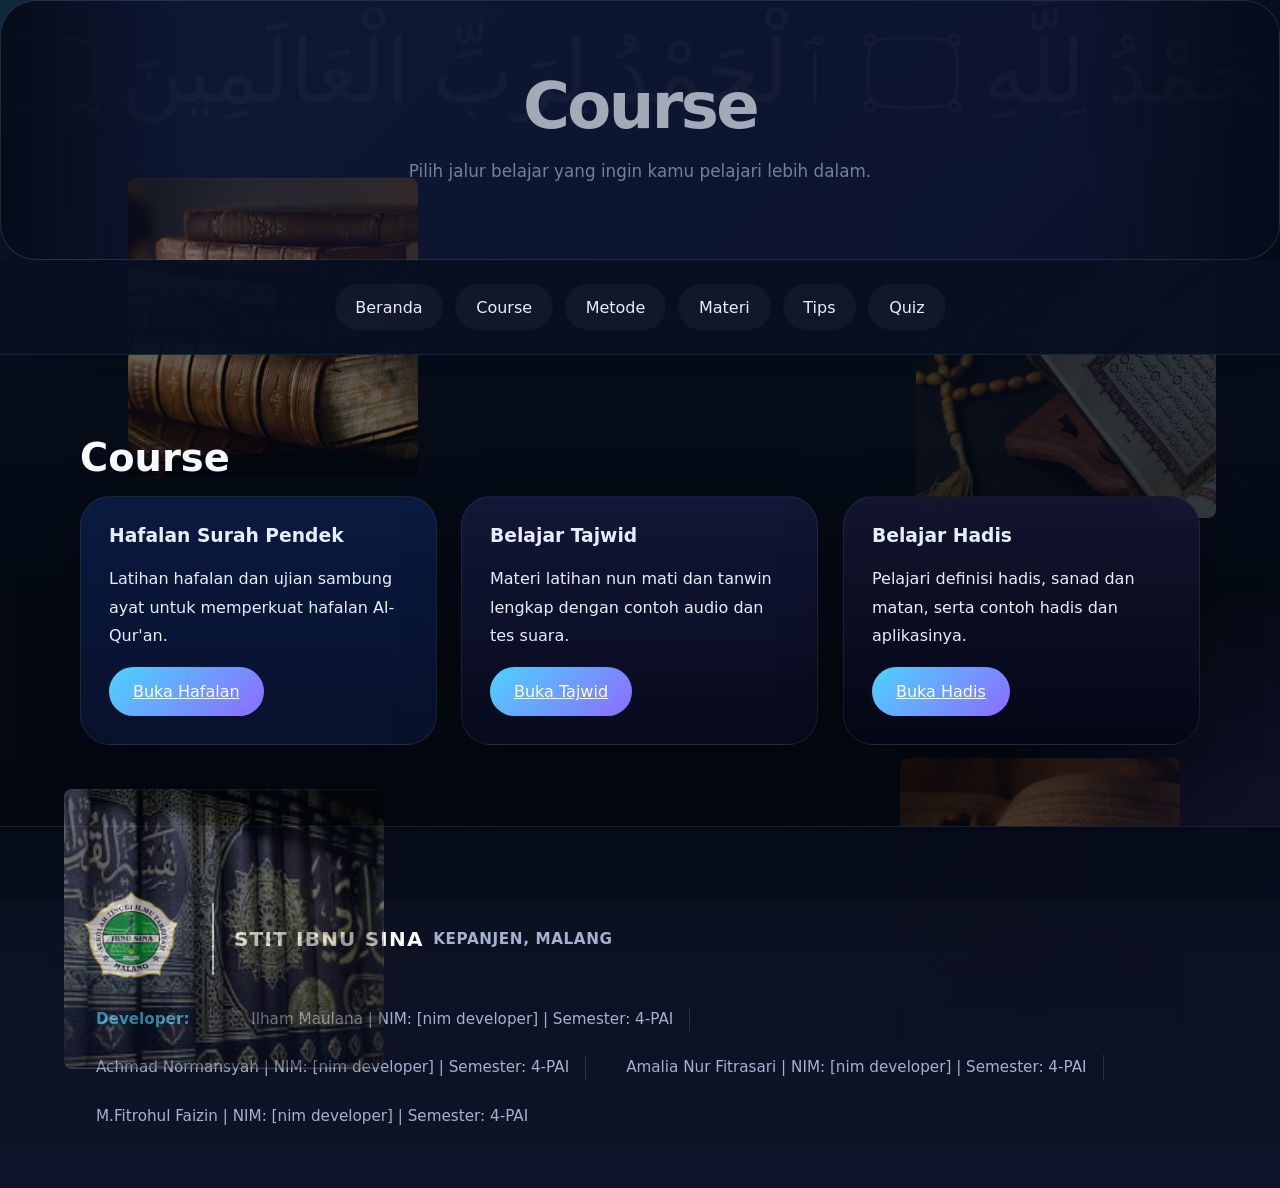
==== course.html @ 5fe1d1f4 "Add files via upload" ====
<!DOCTYPE html>
<html lang="id">
<head>
  <meta charset="UTF-8">
  <meta name="viewport" content="width=device-width, initial-scale=1.0">
  <title>Course</title>
  <link rel="stylesheet" href="styles.css">
</head>
<body>
  <header class="site-header">
    <div class="container">
      <h1>Course</h1>
      <p>Pilih jalur belajar yang ingin kamu pelajari lebih dalam.</p>
    </div>
  </header>

  <nav class="site-nav">
    <div class="container">
      <a href="index.html">Beranda</a>
      <a href="course.html">Course</a>
      <a href="metode.html">Metode</a>
      <a href="materi.html">Materi</a>
      <a href="tips.html">Tips</a>
      <a href="quiz.html">Quiz</a>
    </div>
  </nav>

  <main class="container">
    <section class="content-section">
      <h2>Course</h2>
      <div class="cards">
        <article class="card">
          <h3>Hafalan Surah Pendek</h3>
          <p>Latihan hafalan dan ujian sambung ayat untuk memperkuat hafalan Al-Qur'an.</p>
          <a class="primary-button" href="hafalan.html">Buka Hafalan</a>
        </article>
        <article class="card">
          <h3>Belajar Tajwid</h3>
          <p>Materi latihan nun mati dan tanwin lengkap dengan contoh audio dan tes suara.</p>
          <a class="primary-button" href="tajwid.html">Buka Tajwid</a>
        </article>
        <article class="card">
          <h3>Belajar Hadis</h3>
          <p>Pelajari definisi hadis, sanad dan matan, serta contoh hadis dan aplikasinya.</p>
          <a class="primary-button" href="hadist.html">Buka Hadis</a>
        </article>
      </div>
    </section>
  </main>

  <footer class="site-footer">
    <div class="container">
      <div class="footer-left">
        <div class="footer-logo">
          <img src="ibnusina (1).png" alt="Logo Ibnu Sina">
        </div>
        <div class="footer-divider" aria-hidden="true"></div>
        <div class="footer-branding" aria-hidden="false">
          <span class="brand-name">STIT IBNU SINA</span>
          <span class="brand-sub">KEPANJEN, MALANG</span>
        </div>
      </div>
      <div class="footer-credits">
        <p><span class="dev-label">Developer:</span></p>
        <p>Ilham Maulana | NIM: [nim developer] | Semester: 4-PAI</p>
        <p>Achmad Normansyah | NIM: [nim developer] | Semester: 4-PAI</p>
        <p>Amalia Nur Fitrasari | NIM: [nim developer] | Semester: 4-PAI</p>
        <p>M.Fitrohul Faizin | NIM: [nim developer] | Semester: 4-PAI</p>
      </div>
    </div>
  </footer>
  <script src="script.js"></script>
</body>
</html>
---- styles.css ----
:root {
  --bg: #060b18;
  --surface: rgba(12, 22, 48, 0.88);
  --surface-soft: rgba(20, 33, 73, 0.85);
  --surface-light: rgba(255, 255, 255, 0.07);
  --text: #e7eefb;
  --text-muted: #a3b3cf;
  --accent: #4dd3ff;
  --accent-strong: #8c6bff;
  --accent-soft: rgba(77, 211, 255, 0.12);
  --border: rgba(255, 255, 255, 0.12);
  --shadow: 0 30px 80px rgba(0, 0, 0, 0.35);
}

* {
  box-sizing: border-box;
}

html {
  scroll-behavior: smooth;
}

body {
  margin: 0;
  min-height: 100%;
  font-family: Inter, ui-sans-serif, system-ui, -apple-system, BlinkMacSystemFont, "Segoe UI", sans-serif;
  color: var(--text);
  background-image: 
    radial-gradient(circle at top left, rgba(77, 211, 255, 0.14), transparent 25%),
    radial-gradient(circle at bottom right, rgba(140, 107, 255, 0.12), transparent 20%),
    linear-gradient(180deg, #07101f 0%, #03070f 100%);
  background-attachment: fixed, fixed, fixed;
  background-position: 0 0, 0 0, 0 0;
  background-repeat: no-repeat, no-repeat, no-repeat;
  background-size: 100%, 100%, 100%;
  opacity: 0;
  transform: translateY(12px);
  transition: opacity 0.45s ease, transform 0.45s ease;
  animation: bodyFadeIn 0.8s ease forwards 0.2s;
}

@keyframes bodyFadeIn {
  from {
    opacity: 0;
    transform: translateY(12px);
  }
  to {
    opacity: 1;
    transform: translateY(0);
  }
}

/* Background image animations */
@keyframes floatSlow {
  0%, 100% {
    transform: translateY(0px);
  }
  50% {
    transform: translateY(-20px);
  }
}

@keyframes floatMedium {
  0%, 100% {
    transform: translateY(0px);
  }
  50% {
    transform: translateY(-15px);
  }
}

@keyframes fadeInOut {
  0%, 100% {
    opacity: 0.3;
  }
  50% {
    opacity: 0.5;
  }
}

@keyframes slideInLeft {
  0% {
    opacity: 0;
    transform: translateX(-50px);
  }
  100% {
    opacity: 0.4;
    transform: translateX(0);
  }
}

@keyframes slideInRight {
  0% {
    opacity: 0;
    transform: translateX(50px);
  }
  100% {
    opacity: 0.4;
    transform: translateX(0);
  }
}

body.page-loaded {
  opacity: 1;
  transform: translateY(0);
}

body.page-loaded::before {
  content: '';
  position: fixed;
  bottom: 80px;
  right: 100px;
  width: 280px;
  height: 350px;
  background-image: url('images/quran-candle.jpg');
  background-size: cover;
  background-position: center;
  opacity: 0.25;
  z-index: -1;
  border-radius: 8px;
  animation: floatSlow 6s ease-in-out infinite;
  pointer-events: none;
}

body.page-loaded::after {
  content: '';
  position: fixed;
  top: 20%;
  right: 5%;
  width: 300px;
  height: 280px;
  background-image: url('images/tasbih-quran.jpg');
  background-size: cover;
  background-position: center;
  opacity: 0.2;
  z-index: -1;
  border-radius: 8px;
  animation: floatMedium 8s ease-in-out infinite;
  pointer-events: none;
}

body.page-exiting {
  opacity: 0;
  transform: translateY(-10px);
}

.reveal-element {
  opacity: 0;
  transform: translateY(24px);
  transition: opacity 0.65s ease, transform 0.65s ease;
  will-change: opacity, transform;
}

.reveal-visible {
  opacity: 1;
  transform: translateY(0);
}

.container {
  width: min(1120px, calc(100% - 2rem));
  margin: 0 auto;
  padding: 1.5rem 0;
}

main {
  position: relative;
  z-index: 1;
}

main::before {
  content: '';
  position: fixed;
  bottom: 10%;
  left: 5%;
  width: 320px;
  height: 280px;
  background-image: url('images/old-books.jpg');
  background-size: cover;
  background-position: center;
  opacity: 0.22;
  z-index: -1;
  border-radius: 8px;
  animation: slideInLeft 1.5s ease forwards, floatSlow 7s ease-in-out infinite 1.5s;
  pointer-events: none;
}

main::after {
  content: '';
  position: fixed;
  top: 15%;
  left: 10%;
  width: 290px;
  height: 300px;
  background-image: url('images/quran-tasbih.jpg');
  background-size: cover;
  background-position: center;
  opacity: 0.2;
  z-index: -1;
  border-radius: 8px;
  animation: slideInRight 1.8s ease forwards, floatMedium 9s ease-in-out infinite 1.8s;
  pointer-events: none;
}

.site-header {
  position: relative;
  overflow: hidden;
  background: linear-gradient(135deg, rgba(18, 31, 68, 0.96), rgba(14, 23, 53, 0.98));
  border: 1px solid rgba(255, 255, 255, 0.08);
  border-radius: 36px;
  padding: 3rem 1.5rem;
  text-align: center;
  box-shadow: var(--shadow);
  backdrop-filter: blur(18px);
  transition: transform 0.25s ease, box-shadow 0.25s ease, background 0.25s ease, border-color 0.25s ease;
}

/* Subtle Arabic text silhouette scrolling across the header for aesthetic */
.site-header::before {
  content: '';
  position: absolute;
  left: 0;
  top: 50%;
  width: 220%;
  height: 120%;
  transform: translateY(-50%) translateX(0);
  background-image: url("data:image/svg+xml;utf8,<svg xmlns='http://www.w3.org/2000/svg' viewBox='0 0 1200 120' preserveAspectRatio='xMidYMid slice'><text x='0' y='82' font-size='56' font-family='serif' fill='rgba(255,255,255,0.7)'>ٱلْحَمْدُ لِلَّهِ ۝ سُبْحَانَ اللَّهِ ۝ ٱلْحَمْدُ لِلَّهِ ۝ ٱلْحَمْدُ لِرَبِّ الْعَالَمِينَ ۝</text></svg>");
  background-repeat: repeat-x;
  background-size: auto 60%;
  opacity: 0.06;
  pointer-events: none;
  z-index: 0;
  filter: blur(0.5px) saturate(0.9);
  animation: scrollArabic 36s linear infinite;
}

.site-header::after {
  /* soft gradient masks to fade edges of the moving text */
  content: '';
  position: absolute;
  left: 0;
  top: 0;
  width: 100%;
  height: 100%;
  pointer-events: none;
  z-index: 1;
  background: linear-gradient(90deg, rgba(6,11,24,0.95) 0%, rgba(6,11,24,0.3) 15%, rgba(6,11,24,0.3) 85%, rgba(6,11,24,0.95) 100%);
  mix-blend-mode: normal;
}

@keyframes scrollArabic {
  from { transform: translateY(-50%) translateX(0%); }
  to   { transform: translateY(-50%) translateX(-50%); }
}

@media (prefers-reduced-motion: reduce) {
  .site-header::before { animation: none; }
}

.site-header h1 {
  margin: 0;
  font-size: clamp(2.4rem, 5vw, 4rem);
  letter-spacing: -0.04em;
  line-height: 1.05;
}

.site-header p {
  margin: 1rem auto 0;
  max-width: 40rem;
  color: var(--text-muted);
  font-size: 1.05rem;
  line-height: 1.85;
}

.site-nav {
  background: rgba(8, 16, 34, 0.95);
  border-bottom: 1px solid rgba(77, 211, 255, 0.12);
  /* Allow nav to scroll with the page instead of sticking */
  position: relative;
  top: auto;
  z-index: 10;
}

.site-nav .container {
  display: flex;
  flex-wrap: wrap;
  gap: 0.75rem;
  justify-content: center;
  align-items: center;
}

.site-nav a {
  color: var(--text);
  text-decoration: none;
  padding: 0.85rem 1.3rem;
  border-radius: 999px;
  background: rgba(255, 255, 255, 0.04);
  border: 1px solid rgba(255, 255, 255, 0.08);
  transition: all 0.2s ease;
}

.site-nav a:hover,
.site-nav a:focus {
  background: rgba(77, 211, 255, 0.14);
  border-color: rgba(77, 211, 255, 0.3);
  transform: translateY(-1px);
}

.hero {
  background: linear-gradient(135deg, rgba(17, 39, 83, 0.95), rgba(10, 16, 38, 0.9));
  border: 1px solid rgba(77, 211, 255, 0.12);
  border-radius: 36px;
  padding: 3rem 2rem;
  box-shadow: var(--shadow);
  position: relative;
  overflow: hidden;
  transition: transform 0.25s ease, box-shadow 0.25s ease, background 0.25s ease, border-color 0.25s ease;
}

.hero::after {
  content: '';
  position: absolute;
  left: -25%;
  top: 20%;
  width: 75%;
  height: 75%;
  background: radial-gradient(circle, rgba(77, 211, 255, 0.14), transparent 60%);
  pointer-events: none;
}

.hero h2,
.hero p,
.hero .button {
  position: relative;
  z-index: 1;
}

.hero .button {
  margin-top: 2rem;
  display: inline-flex;
  align-items: center;
  justify-content: center;
  padding: 1rem 2rem;
  color: white;
  background: linear-gradient(135deg, #4dd3ff, #8c6bff);
  border-radius: 999px;
  text-decoration: none;
  box-shadow: 0 20px 50px rgba(77, 211, 255, 0.18);
  transition: transform 0.2s ease, filter 0.2s ease;
}

.hero .button:hover {
  transform: translateY(-2px);
  filter: brightness(1.05);
}

.content-section {
  margin-top: 3.5rem;
}

.content-section h2 {
  margin-bottom: 1rem;
  color: #f8fbff;
  font-size: clamp(1.75rem, 3vw, 2.4rem);
}

.course-section,
.course-card,
.card,
.quiz-card {
  background: rgba(8, 19, 44, 0.84);
  border: 1px solid rgba(77, 211, 255, 0.1);
  border-radius: 28px;
  box-shadow: 0 20px 60px rgba(0, 0, 0, 0.35);
  transition: transform 0.25s ease, box-shadow 0.25s ease, background 0.25s ease, border-color 0.25s ease;
}

.course-section {
  padding: 2rem;
}

.course-card,
.card,
.quiz-card {
  padding: 1.75rem;
}

.course-card h4,
.card h3 {
  margin-top: 0;
  color: #f8fbff;
}

.course-card p,
.card p,
.quiz-card p,
.info-box p,
.tips-list li,
.site-footer p,
.label {
  color: var(--text-muted);
}

.info-box {
  background: rgba(20, 36, 67, 0.88);
  border-left: 4px solid rgba(77, 211, 255, 0.8);
  padding: 1.2rem 1.3rem;
  margin-bottom: 1rem;
  border-radius: 20px;
  transition: transform 0.25s ease, background 0.25s ease, border-color 0.25s ease;
}

.info-box strong {
  color: #d3eaff;
}

textarea#hafalan-answer,
label,
.quiz-card button,
.primary-button,
.secondary-button,
.site-nav a {
  font-family: inherit;
}

textarea#hafalan-answer {
  width: 100%;
  border: 1px solid rgba(77, 211, 255, 0.14);
  border-radius: 18px;
  padding: 1rem;
  resize: vertical;
  min-height: 120px;
  background: rgba(255, 255, 255, 0.05);
  color: var(--text);
}

label {
  display: block;
  margin: 0.75rem 0 0.5rem;
  color: #d3eaff;
  font-weight: 600;
}

.primary-button,
.secondary-button,
.hero .button,
.quiz-card button,
.site-nav a {
  border: none;
}

.primary-button {
  display: inline-flex;
  align-items: center;
  justify-content: center;
  padding: 0.95rem 1.5rem;
  color: white;
  background: linear-gradient(135deg, #4dd3ff, #8c6bff);
  border-radius: 999px;
  cursor: pointer;
  transition: transform 0.2s ease, box-shadow 0.2s ease, filter 0.2s ease;
}

.primary-button:hover {
  transform: translateY(-2px);
  box-shadow: 0 20px 40px rgba(77, 211, 255, 0.24);
}

.secondary-button {
  display: inline-flex;
  align-items: center;
  justify-content: center;
  padding: 0.9rem 1.4rem;
  background: rgba(255, 255, 255, 0.06);
  color: #e7eefb;
  border-radius: 999px;
  border: 1px solid rgba(77, 211, 255, 0.14);
  cursor: pointer;
  transition: background 0.2s ease, transform 0.2s ease;
}

.secondary-button:hover {
  background: rgba(77, 211, 255, 0.12);
  transform: translateY(-1px);
}

.quiz-card button {
  display: block;
  width: 100%;
  margin: 0.65rem 0;
  padding: 1rem 1.1rem;
  border-radius: 16px;
  background: rgba(255, 255, 255, 0.06);
  color: #e7eefb;
  border: 1px solid transparent;
  font-weight: 600;
  transition: transform 0.2s ease, background 0.2s ease;
}

.quiz-card button:hover {
  background: rgba(77, 211, 255, 0.12);
  transform: translateX(2px);
}

.quiz-result {
  margin-top: 1rem;
  font-weight: 700;
  color: #cfe7ff;
}

.score-text {
  margin-top: 0.5rem;
  color: #4dd3ff;
  font-weight: 700;
}

.audio-hint,
.small-note,
.tips-list li {
  font-size: 0.95rem;
  color: #a3b3cf;
}

.cards {
  display: grid;
  gap: 1.5rem;
  grid-template-columns: repeat(auto-fit, minmax(260px, 1fr));
}

.card {
  border: 1px solid rgba(255, 255, 255, 0.08);
  border-radius: 30px;
}

.card:hover,
.course-card:hover,
.quiz-card:hover {
  transform: translateY(-6px);
  box-shadow: 0 35px 90px rgba(0, 0, 0, 0.35);
}

.card h3,
.card p,
.course-card h4,
.course-card p {
  color: var(--text);
}

.card:nth-child(1) {
  background: linear-gradient(180deg, rgba(11, 27, 66, 0.95), rgba(9, 18, 45, 0.95));
}

.card:nth-child(2) {
  background: linear-gradient(180deg, rgba(20, 23, 56, 0.95), rgba(7, 11, 29, 0.95));
}

.card:nth-child(3) {
  background: linear-gradient(180deg, rgba(18, 22, 47, 0.95), rgba(5, 7, 22, 0.95));
}

.card p,
.tips-list li,
.info-box p {
  line-height: 1.8;
}

.tips-list {
  list-style: none;
  display: grid;
  gap: 1rem;
  padding: 0;
}

.tips-list li {
  background: rgba(255, 255, 255, 0.04);
  border-left: 4px solid rgba(77, 211, 255, 0.75);
  padding: 1rem 1.1rem;
  border-radius: 18px;
}

.site-footer {
  margin-top: 3.5rem;
  padding: 2.25rem 1rem;
  text-align: center;
  color: var(--text-muted);
  background: linear-gradient(180deg, rgba(6, 11, 24, 0.98), rgba(9, 16, 38, 0.98));
  border-top: 1px solid rgba(77, 211, 255, 0.1);
  transition: background 0.25s ease, border-color 0.25s ease, color 0.25s ease;
}

.site-footer .container {
  display: flex;
  flex-wrap: wrap;
  gap: 1rem;
  justify-content: space-between;
  align-items: center;
}

.site-footer p {
  margin: 0;
  line-height: 1.6;
  padding: 0 0.75rem;
  border-right: 1px solid rgba(77, 211, 255, 0.2);
}

.site-footer p:last-child {
  border-right: none;
}

.dev-label {
  color: #4dd3ff;
  font-weight: 700;
  display: inline-block;
  margin-right: 0.3rem;
}

.footer-logo {
  margin: 0;
  margin-right: 1rem;
}

.footer-left {
  display: flex;
  align-items: center;
}

.footer-divider {
  width: 2px;
  height: 72px;
  background: rgba(255, 255, 255, 0.85);
  border-radius: 2px;
  margin: 0 1rem;
}

.footer-branding {
  display: flex;
  align-items: center;
}

.brand-name {
  color: #ffffff;
  font-weight: 800;
  font-size: 1.25rem;
  letter-spacing: 0.06em;
  margin-left: 0.25rem;
}

.brand-sub {
  color: var(--text-muted);
  font-weight: 600;
  font-size: 0.95rem;
  margin-left: 0.6rem;
  letter-spacing: 0.04em;
}

/* Responsive YouTube embeds for Tajwid examples */
.video-wrapper {
  position: relative;
  width: 100%;
  padding-bottom: 56.25%; /* 16:9 */
  margin-top: 1rem;
}

.video-wrapper iframe {
  position: absolute;
  top: 0;
  left: 0;
  width: 100%;
  height: 100%;
  border: 0;
  border-radius: 12px;
}

.footer-logo img {
  width: 100px;
  height: 100px;
  object-fit: contain;
  filter: drop-shadow(0 8px 20px rgba(77, 211, 255, 0.2));
  transition: transform 0.3s ease, filter 0.3s ease;
}

.footer-logo img:hover {
  transform: scale(1.08);
  filter: drop-shadow(0 12px 30px rgba(77, 211, 255, 0.35));
}

.footer-credits {
  display: flex;
  flex-wrap: wrap;
  gap: 1.5rem;
  justify-content: flex-start;
  align-items: center;
  padding-top: 0;
  border-top: none;
}

.footer-credits p {
  margin: 0;
  padding: 0 1rem;
  border-right: 1px solid rgba(77, 211, 255, 0.2);
  font-size: 0.95rem;
}

.footer-credits p:last-child {
  border-right: none;
}

@media (max-width: 768px) {
  .container {
    padding: 1rem 0;
  }

  .site-header,
  .course-section,
  .course-card,
  .card,
  .quiz-card,
  .hero {
    border-radius: 24px;
  }
}

@media (max-width: 640px) {
  .site-footer .container {
    flex-direction: column;
    gap: 1rem;
    text-align: center;
  }

  .footer-left {
    justify-content: center;
  }

  .footer-divider {
    display: none;
  }
  .brand-name {
    font-size: 1rem;
  }
  .brand-sub {
    font-size: 0.85rem;
  }
}

@media (max-width: 640px) {
  .site-nav .container {
    flex-direction: column;
    align-items: center;
  }

  .site-header {
    padding: 2.2rem 1rem;
  }

  .hero {
    margin-top: 1.2rem;
    padding: 2rem 1.2rem;
  }
}
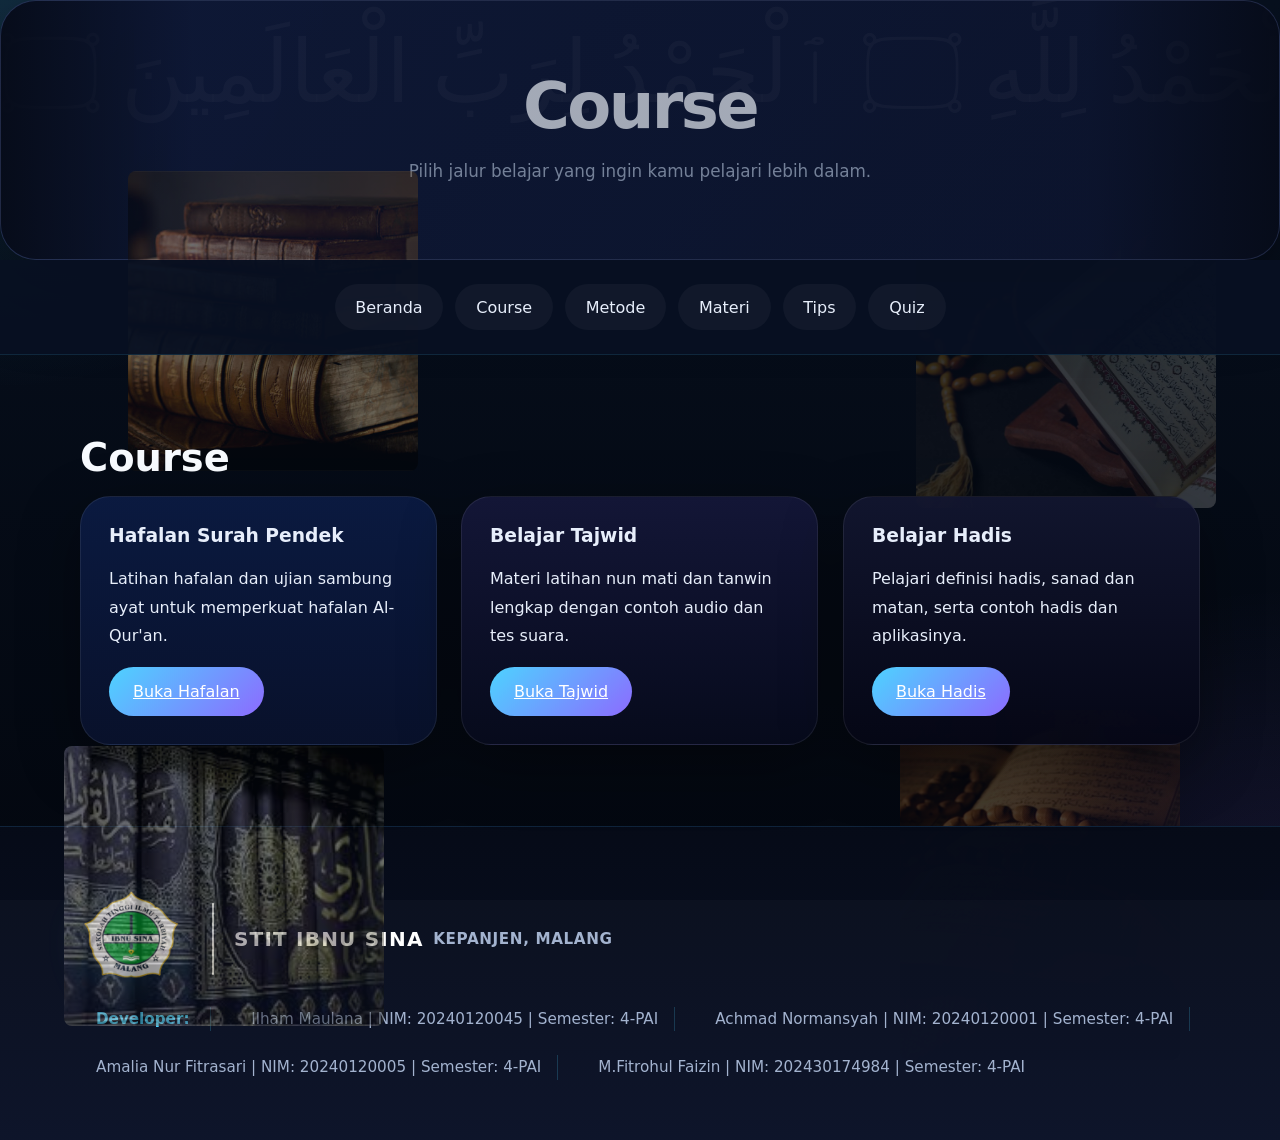
==== commit 450837a9: "Update course.html" ====
--- a/course.html
+++ b/course.html
@@ -62,10 +62,10 @@
       </div>
       <div class="footer-credits">
         <p><span class="dev-label">Developer:</span></p>
-        <p>Ilham Maulana | NIM: [nim developer] | Semester: 4-PAI</p>
-        <p>Achmad Normansyah | NIM: [nim developer] | Semester: 4-PAI</p>
-        <p>Amalia Nur Fitrasari | NIM: [nim developer] | Semester: 4-PAI</p>
-        <p>M.Fitrohul Faizin | NIM: [nim developer] | Semester: 4-PAI</p>
+        <p>Ilham Maulana | NIM: 20240120045 | Semester: 4-PAI</p>
+        <p>Achmad Normansyah | NIM: 20240120001 | Semester: 4-PAI</p>
+        <p>Amalia Nur Fitrasari | NIM: 20240120005 | Semester: 4-PAI</p>
+        <p>M.Fitrohul Faizin | NIM: 202430174984 | Semester: 4-PAI</p>
       </div>
     </div>
   </footer>
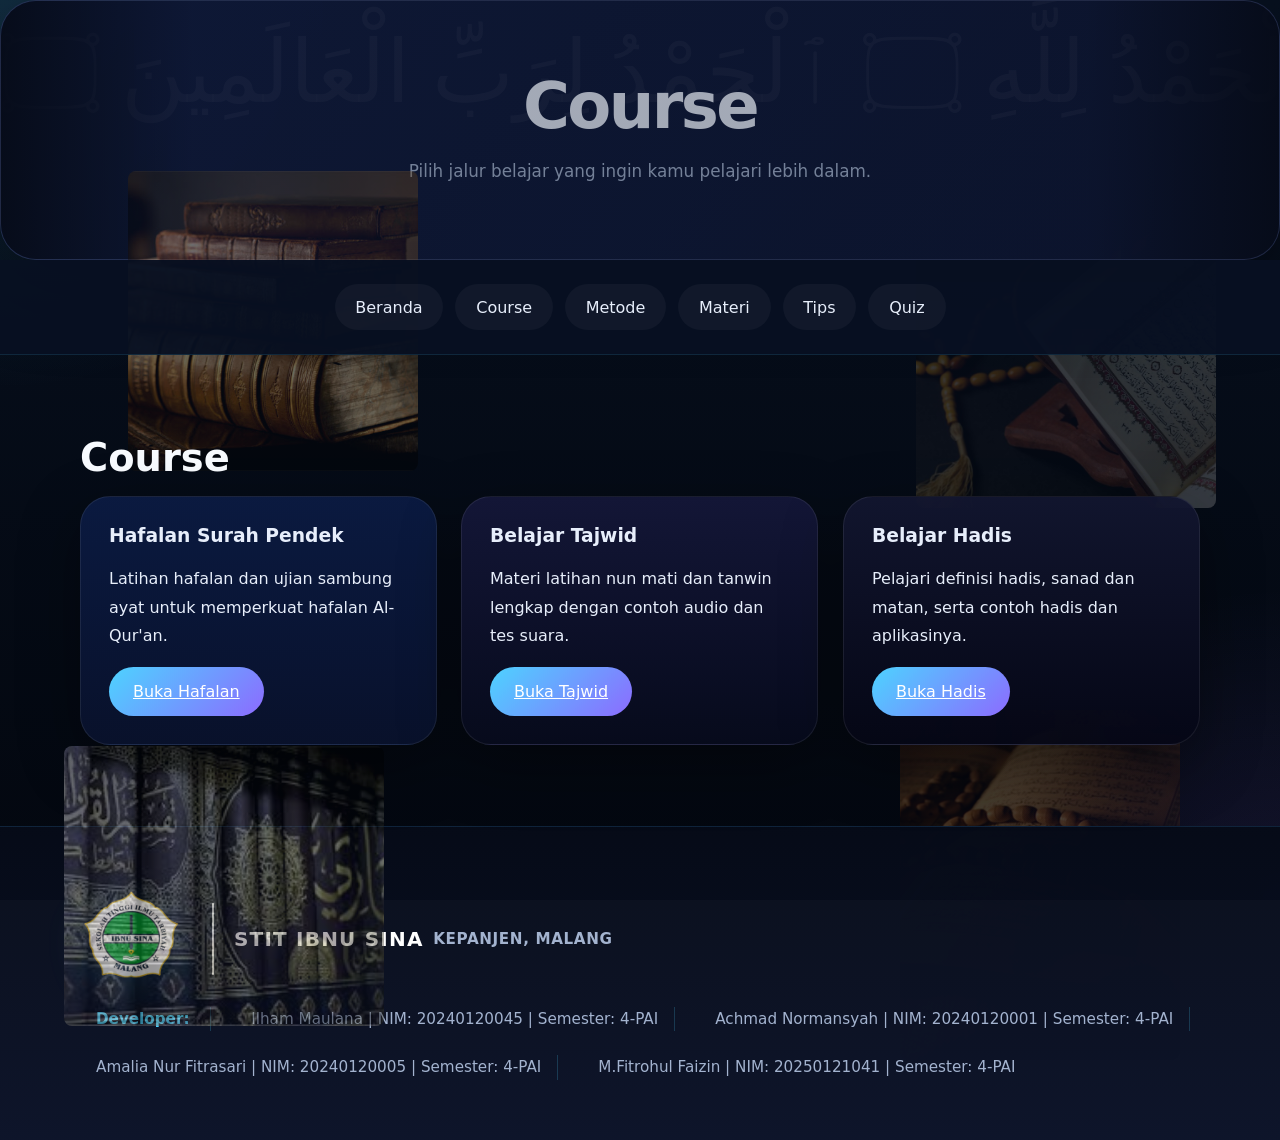
==== commit 583ff7c6: "Update course.html" ====
--- a/course.html
+++ b/course.html
@@ -65,7 +65,7 @@
         <p>Ilham Maulana | NIM: 20240120045 | Semester: 4-PAI</p>
         <p>Achmad Normansyah | NIM: 20240120001 | Semester: 4-PAI</p>
         <p>Amalia Nur Fitrasari | NIM: 20240120005 | Semester: 4-PAI</p>
-        <p>M.Fitrohul Faizin | NIM: 202430174984 | Semester: 4-PAI</p>
+        <p>M.Fitrohul Faizin | NIM: 20250121041 | Semester: 4-PAI</p>
       </div>
     </div>
   </footer>
